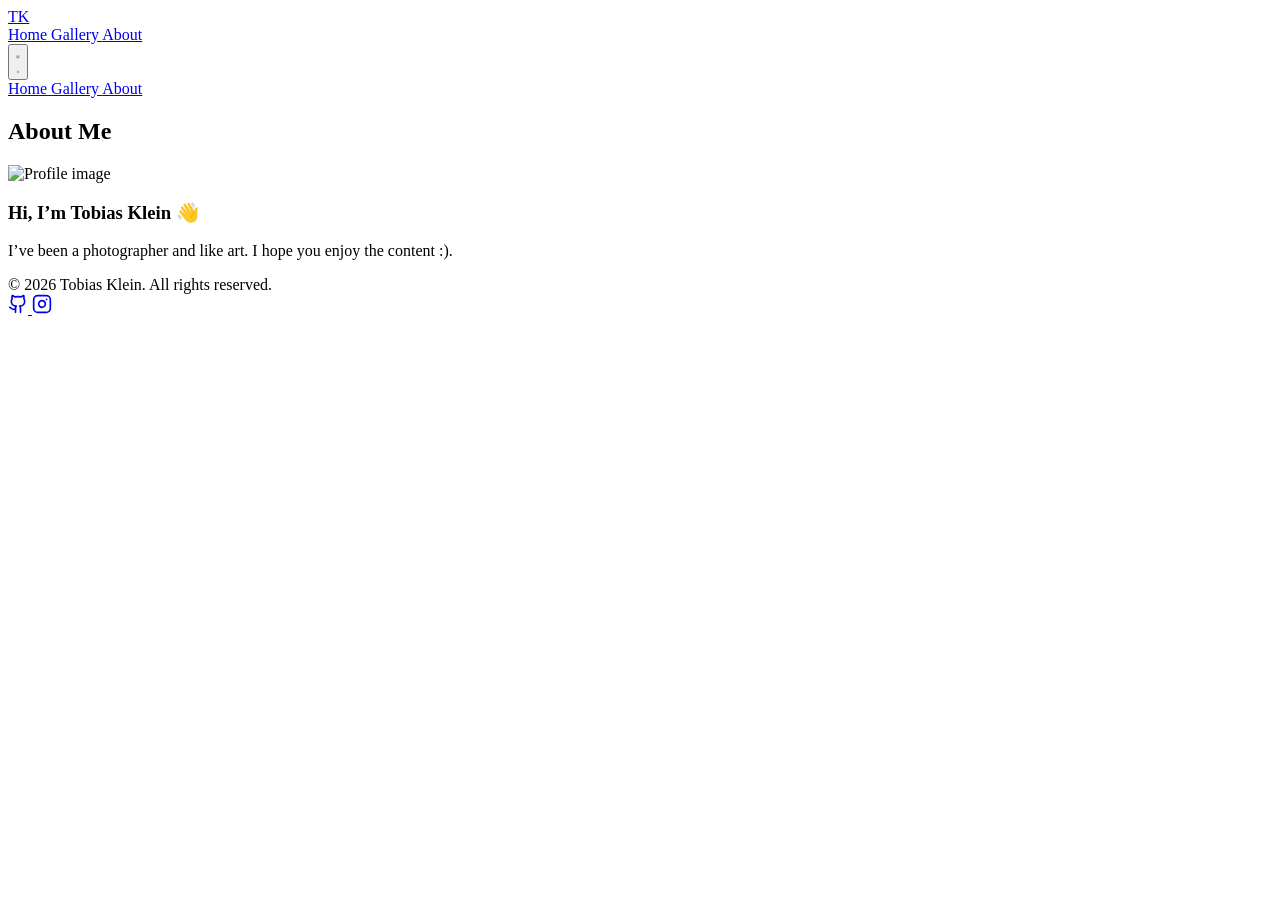
==== about/index.html @ df0c4caa "Deploying to gh-pages from @ tobiaskleinn-online/website@6d740acfe20cf79ec866e4f947618fc2ee04ebe4 🚀" ====
<!DOCTYPE html><html lang="en" class="h-full"> <head><meta charset="utf-8"><link rel="icon" type="image/x-icon" href="/website/favicon.ico"><link rel="preconnect" href="https://fonts.googleapis.com"><link rel="preconnect" href="https://fonts.gstatic.com" crossorigin><link href="https://fonts.googleapis.com/css2?family=Dancing+Script:wght@400;500;600;700&display=swap" rel="stylesheet"><meta name="viewport" content="width=device-width"><meta name="generator" content="Astro v5.8.1"><title>Tobias Klein</title><link rel="stylesheet" href="/website/_astro/about.BwCIxoq3.css"></head> <body> <link rel="preconnect" href="https://fonts.googleapis.com"><link rel="preconnect" href="https://fonts.gstatic.com" crossorigin><link href="https://fonts.googleapis.com/css2?family=Dancing+Script:wght@400..700&display=swap" rel="stylesheet"><nav x-data="{ isOpen: false, scrolled: false }" @scroll.window="scrolled = window.scrollY > 50" class="fixed top-0 left-0 w-full z-50 transition-all duration-300" :class="scrolled ? 'py-3 bg-white shadow-sm' : 'py-5 bg-transparent'"> <div class="container mx-auto flex justify-between items-center"> <a href="/website" id="logo" class="text-2xl md:text-4xl font-semibold tracking-tight"> TK </a> <!-- Desktop Menu --> <div class="hidden md:flex space-x-8"> <a href="/website" class="nav-link relative after:content-[''] after:absolute after:left-0 after:bottom-[-2px] after:h-[2px] after:bg-black after:w-0 hover:after:w-full transition-all"> Home </a><a href="/website/collections" class="nav-link relative after:content-[''] after:absolute after:left-0 after:bottom-[-2px] after:h-[2px] after:bg-black after:w-0 hover:after:w-full transition-all"> Gallery </a><a href="/website/about" class="nav-link relative after:content-[''] after:absolute after:left-0 after:bottom-[-2px] after:h-[2px] after:bg-black after:w-0 hover:after:w-full transition-all"> About </a> </div> <!-- Mobile Menu Button --> <button @click="isOpen = !isOpen" class="md:hidden text-gray-800 focus:outline-none"> <svg x-show="!isOpen" class="h-6 w-6" fill="none" viewBox="0 0 24 24" stroke="currentColor"> <path stroke-linecap="round" stroke-linejoin="round" stroke-width="2" d="M4 6h16M4 12h16M4 18h16"></path> </svg> <svg x-show="isOpen" class="h-6 w-6" fill="none" viewBox="0 0 24 24" stroke="currentColor"> <path stroke-linecap="round" stroke-linejoin="round" stroke-width="2" d="M6 18L18 6M6 6l12 12"></path> </svg> </button> </div> <!-- Mobile Menu --> <div x-show="isOpen" class="md:hidden absolute top-full left-0 w-full bg-white shadow-md"> <div class="flex flex-col py-4 px-6 space-y-4"> <a href="/website" class="text-lg" @click="isOpen = false"> Home </a><a href="/website/collections" class="text-lg" @click="isOpen = false"> Gallery </a><a href="/website/about" class="text-lg" @click="isOpen = false"> About </a> </div> </div> </nav> <main>  <section class="pt-32 pb-20"> <div class="container-custom"> <div class="max-w-2xl mx-auto text-center mb-16"> <h1 class="text-4xl md:text-5xl font-bold mb-4">About Me</h1> </div> <div class="grid grid-cols-1 lg:grid-cols-2 gap-16 items-center"> <div> <img src="/website/images/profile.jpg" alt="Profile image" class="w-full h-auto rounded-lg shadow-lg border-8 my-4 border-white md:p-4" width="720" height="720"> </div> <div class="prose text-gray-700 mb-6"> <h3 id="hi-im-tobias-klein">Hi, I’m Tobias Klein 👋</h3>
<p>I’ve been a photographer and like art.
I hope you enjoy the content :).</p> </div> </div> </div> </section>  </main> <footer class="py-10 border-t border-gray-100 mt-auto"> <div class="container mx-auto"> <div class="flex flex-col md:flex-row justify-between items-center"> <div class="text-sm font-sans text-gray-500 mb-4 md:mb-0">
© 2026 Tobias Klein. All rights reserved.
</div> <div class="flex space-x-6"> <a href="https://tobiaskleinn-online.github.io/website/" target="_blank" rel="noopener noreferrer" class="text-gray-500 hover:text-gray-800 transition-colors duration-200" aria-label="GitHub"> <svg xmlns="http://www.w3.org/2000/svg" stroke-width="2" width="20" height="20" stroke="currentColor" stroke-linecap="round" stroke-linejoin="round" fill="none" viewBox="0 0 24 24" class="lucide lucide-github">  <path d="M15 22v-4a4.8 4.8 0 0 0-1-3.5c3 0 6-2 6-5.5.08-1.25-.27-2.48-1-3.5.28-1.15.28-2.35 0-3.5 0 0-1 0-3 1.5-2.64-.5-5.36-.5-8 0C6 2 5 2 5 2c-.3 1.15-.3 2.35 0 3.5A5.403 5.403 0 0 0 4 9c0 3.5 3 5.5 6 5.5-.39.49-.68 1.05-.85 1.65-.17.6-.22 1.23-.15 1.85v4"></path> <path d="M9 18c-4.51 2-5-2-7-2"></path>  </svg> </a><a href="https://www.instagram.com" target="_blank" rel="noopener noreferrer" class="text-gray-500 hover:text-gray-800 transition-colors duration-200" aria-label="Instagram"> <svg xmlns="http://www.w3.org/2000/svg" stroke-width="2" width="20" height="20" stroke="currentColor" stroke-linecap="round" stroke-linejoin="round" fill="none" viewBox="0 0 24 24" class="lucide lucide-instagram">  <rect width="20" height="20" x="2" y="2" rx="5" ry="5"></rect> <path d="M16 11.37A4 4 0 1 1 12.63 8 4 4 0 0 1 16 11.37z"></path> <line x1="17.5" x2="17.51" y1="6.5" y2="6.5"></line>  </svg> </a> </div> </div> </div> </footer> <script defer src="https://unpkg.com/alpinejs@3.x.x/dist/cdn.min.js"></script></body></html>
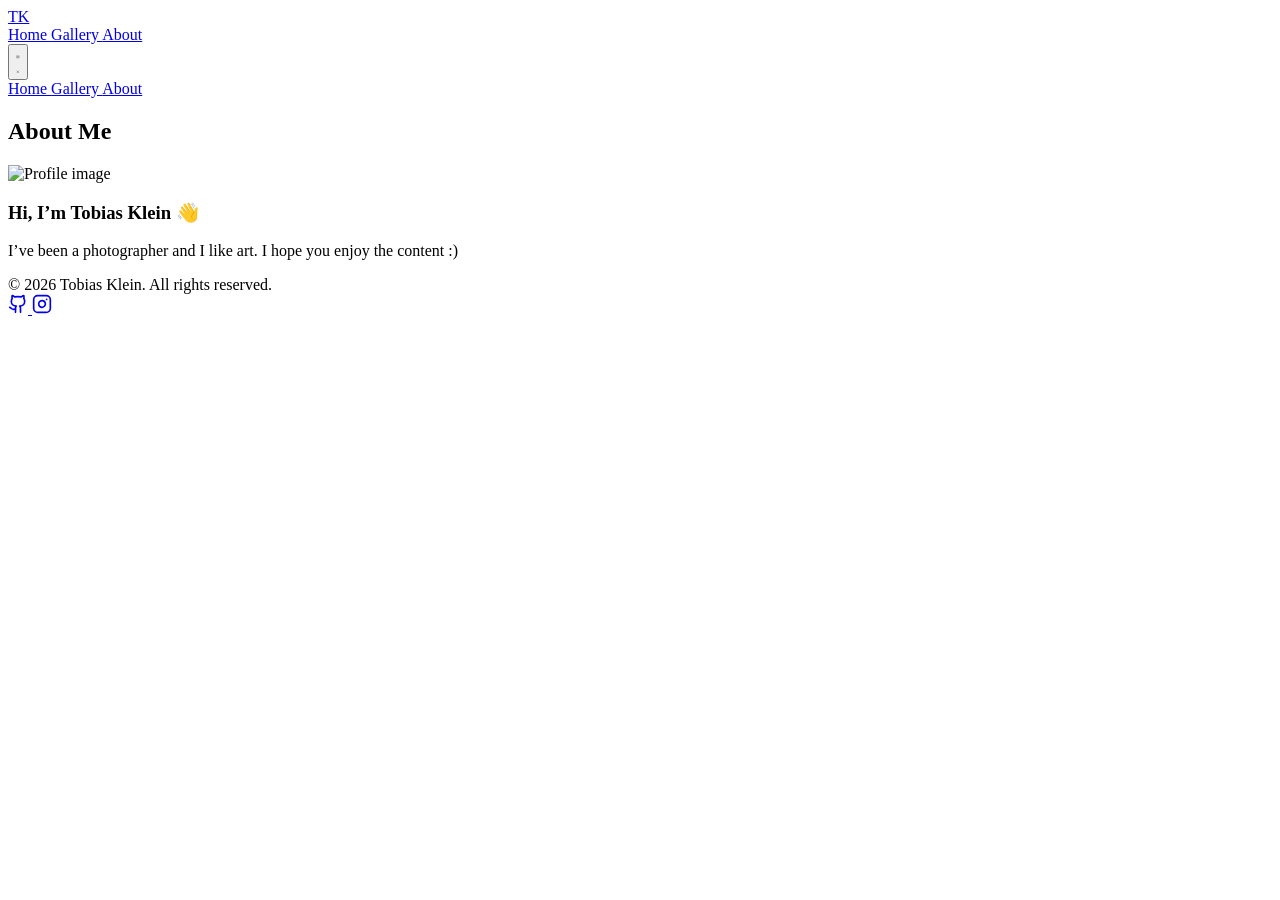
==== commit 08277754: "Deploying to gh-pages from @ tobiaskleinn-online/website@6918a2d108ee1f72a852e6090f3ee55a3e0e0046 🚀" ====
--- a/about/index.html
+++ b/about/index.html
@@ -1,5 +1,5 @@
 <!DOCTYPE html><html lang="en" class="h-full"> <head><meta charset="utf-8"><link rel="icon" type="image/x-icon" href="/website/favicon.ico"><link rel="preconnect" href="https://fonts.googleapis.com"><link rel="preconnect" href="https://fonts.gstatic.com" crossorigin><link href="https://fonts.googleapis.com/css2?family=Dancing+Script:wght@400;500;600;700&display=swap" rel="stylesheet"><meta name="viewport" content="width=device-width"><meta name="generator" content="Astro v5.8.1"><title>Tobias Klein</title><link rel="stylesheet" href="/website/_astro/about.BwCIxoq3.css"></head> <body> <link rel="preconnect" href="https://fonts.googleapis.com"><link rel="preconnect" href="https://fonts.gstatic.com" crossorigin><link href="https://fonts.googleapis.com/css2?family=Dancing+Script:wght@400..700&display=swap" rel="stylesheet"><nav x-data="{ isOpen: false, scrolled: false }" @scroll.window="scrolled = window.scrollY > 50" class="fixed top-0 left-0 w-full z-50 transition-all duration-300" :class="scrolled ? 'py-3 bg-white shadow-sm' : 'py-5 bg-transparent'"> <div class="container mx-auto flex justify-between items-center"> <a href="/website" id="logo" class="text-2xl md:text-4xl font-semibold tracking-tight"> TK </a> <!-- Desktop Menu --> <div class="hidden md:flex space-x-8"> <a href="/website" class="nav-link relative after:content-[''] after:absolute after:left-0 after:bottom-[-2px] after:h-[2px] after:bg-black after:w-0 hover:after:w-full transition-all"> Home </a><a href="/website/collections" class="nav-link relative after:content-[''] after:absolute after:left-0 after:bottom-[-2px] after:h-[2px] after:bg-black after:w-0 hover:after:w-full transition-all"> Gallery </a><a href="/website/about" class="nav-link relative after:content-[''] after:absolute after:left-0 after:bottom-[-2px] after:h-[2px] after:bg-black after:w-0 hover:after:w-full transition-all"> About </a> </div> <!-- Mobile Menu Button --> <button @click="isOpen = !isOpen" class="md:hidden text-gray-800 focus:outline-none"> <svg x-show="!isOpen" class="h-6 w-6" fill="none" viewBox="0 0 24 24" stroke="currentColor"> <path stroke-linecap="round" stroke-linejoin="round" stroke-width="2" d="M4 6h16M4 12h16M4 18h16"></path> </svg> <svg x-show="isOpen" class="h-6 w-6" fill="none" viewBox="0 0 24 24" stroke="currentColor"> <path stroke-linecap="round" stroke-linejoin="round" stroke-width="2" d="M6 18L18 6M6 6l12 12"></path> </svg> </button> </div> <!-- Mobile Menu --> <div x-show="isOpen" class="md:hidden absolute top-full left-0 w-full bg-white shadow-md"> <div class="flex flex-col py-4 px-6 space-y-4"> <a href="/website" class="text-lg" @click="isOpen = false"> Home </a><a href="/website/collections" class="text-lg" @click="isOpen = false"> Gallery </a><a href="/website/about" class="text-lg" @click="isOpen = false"> About </a> </div> </div> </nav> <main>  <section class="pt-32 pb-20"> <div class="container-custom"> <div class="max-w-2xl mx-auto text-center mb-16"> <h1 class="text-4xl md:text-5xl font-bold mb-4">About Me</h1> </div> <div class="grid grid-cols-1 lg:grid-cols-2 gap-16 items-center"> <div> <img src="/website/images/profile.jpg" alt="Profile image" class="w-full h-auto rounded-lg shadow-lg border-8 my-4 border-white md:p-4" width="720" height="720"> </div> <div class="prose text-gray-700 mb-6"> <h3 id="hi-im-tobias-klein">Hi, I’m Tobias Klein 👋</h3>
-<p>I’ve been a photographer and like art.
-I hope you enjoy the content :).</p> </div> </div> </div> </section>  </main> <footer class="py-10 border-t border-gray-100 mt-auto"> <div class="container mx-auto"> <div class="flex flex-col md:flex-row justify-between items-center"> <div class="text-sm font-sans text-gray-500 mb-4 md:mb-0">
+<p>I’ve been a photographer and I like art.
+I hope you enjoy the content :)</p> </div> </div> </div> </section>  </main> <footer class="py-10 border-t border-gray-100 mt-auto"> <div class="container mx-auto"> <div class="flex flex-col md:flex-row justify-between items-center"> <div class="text-sm font-sans text-gray-500 mb-4 md:mb-0">
 © 2026 Tobias Klein. All rights reserved.
 </div> <div class="flex space-x-6"> <a href="https://tobiaskleinn-online.github.io/website/" target="_blank" rel="noopener noreferrer" class="text-gray-500 hover:text-gray-800 transition-colors duration-200" aria-label="GitHub"> <svg xmlns="http://www.w3.org/2000/svg" stroke-width="2" width="20" height="20" stroke="currentColor" stroke-linecap="round" stroke-linejoin="round" fill="none" viewBox="0 0 24 24" class="lucide lucide-github">  <path d="M15 22v-4a4.8 4.8 0 0 0-1-3.5c3 0 6-2 6-5.5.08-1.25-.27-2.48-1-3.5.28-1.15.28-2.35 0-3.5 0 0-1 0-3 1.5-2.64-.5-5.36-.5-8 0C6 2 5 2 5 2c-.3 1.15-.3 2.35 0 3.5A5.403 5.403 0 0 0 4 9c0 3.5 3 5.5 6 5.5-.39.49-.68 1.05-.85 1.65-.17.6-.22 1.23-.15 1.85v4"></path> <path d="M9 18c-4.51 2-5-2-7-2"></path>  </svg> </a><a href="https://www.instagram.com" target="_blank" rel="noopener noreferrer" class="text-gray-500 hover:text-gray-800 transition-colors duration-200" aria-label="Instagram"> <svg xmlns="http://www.w3.org/2000/svg" stroke-width="2" width="20" height="20" stroke="currentColor" stroke-linecap="round" stroke-linejoin="round" fill="none" viewBox="0 0 24 24" class="lucide lucide-instagram">  <rect width="20" height="20" x="2" y="2" rx="5" ry="5"></rect> <path d="M16 11.37A4 4 0 1 1 12.63 8 4 4 0 0 1 16 11.37z"></path> <line x1="17.5" x2="17.51" y1="6.5" y2="6.5"></line>  </svg> </a> </div> </div> </div> </footer> <script defer src="https://unpkg.com/alpinejs@3.x.x/dist/cdn.min.js"></script></body></html>
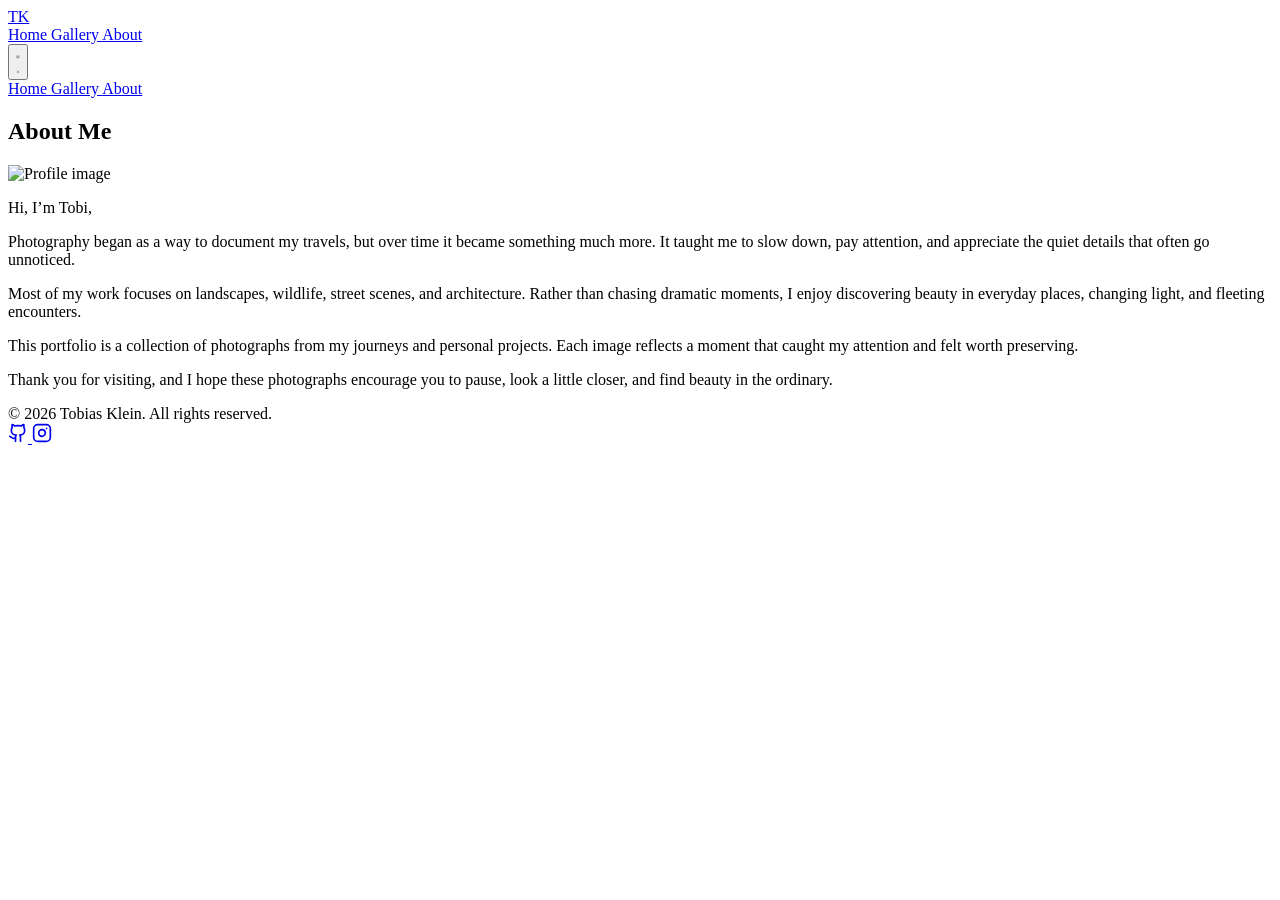
==== commit 7e7b5c0d: "Deploying to gh-pages from @ tobiaskleinn-online/website@402dc5977237a60f002d4f6e6a7ca789354065fb 🚀" ====
--- a/about/index.html
+++ b/about/index.html
@@ -1,5 +1,7 @@
-<!DOCTYPE html><html lang="en" class="h-full"> <head><meta charset="utf-8"><link rel="icon" type="image/x-icon" href="/website/favicon.ico"><link rel="preconnect" href="https://fonts.googleapis.com"><link rel="preconnect" href="https://fonts.gstatic.com" crossorigin><link href="https://fonts.googleapis.com/css2?family=Dancing+Script:wght@400;500;600;700&display=swap" rel="stylesheet"><meta name="viewport" content="width=device-width"><meta name="generator" content="Astro v5.8.1"><title>Tobias Klein</title><link rel="stylesheet" href="/website/_astro/about.BwCIxoq3.css"></head> <body> <link rel="preconnect" href="https://fonts.googleapis.com"><link rel="preconnect" href="https://fonts.gstatic.com" crossorigin><link href="https://fonts.googleapis.com/css2?family=Dancing+Script:wght@400..700&display=swap" rel="stylesheet"><nav x-data="{ isOpen: false, scrolled: false }" @scroll.window="scrolled = window.scrollY > 50" class="fixed top-0 left-0 w-full z-50 transition-all duration-300" :class="scrolled ? 'py-3 bg-white shadow-sm' : 'py-5 bg-transparent'"> <div class="container mx-auto flex justify-between items-center"> <a href="/website" id="logo" class="text-2xl md:text-4xl font-semibold tracking-tight"> TK </a> <!-- Desktop Menu --> <div class="hidden md:flex space-x-8"> <a href="/website" class="nav-link relative after:content-[''] after:absolute after:left-0 after:bottom-[-2px] after:h-[2px] after:bg-black after:w-0 hover:after:w-full transition-all"> Home </a><a href="/website/collections" class="nav-link relative after:content-[''] after:absolute after:left-0 after:bottom-[-2px] after:h-[2px] after:bg-black after:w-0 hover:after:w-full transition-all"> Gallery </a><a href="/website/about" class="nav-link relative after:content-[''] after:absolute after:left-0 after:bottom-[-2px] after:h-[2px] after:bg-black after:w-0 hover:after:w-full transition-all"> About </a> </div> <!-- Mobile Menu Button --> <button @click="isOpen = !isOpen" class="md:hidden text-gray-800 focus:outline-none"> <svg x-show="!isOpen" class="h-6 w-6" fill="none" viewBox="0 0 24 24" stroke="currentColor"> <path stroke-linecap="round" stroke-linejoin="round" stroke-width="2" d="M4 6h16M4 12h16M4 18h16"></path> </svg> <svg x-show="isOpen" class="h-6 w-6" fill="none" viewBox="0 0 24 24" stroke="currentColor"> <path stroke-linecap="round" stroke-linejoin="round" stroke-width="2" d="M6 18L18 6M6 6l12 12"></path> </svg> </button> </div> <!-- Mobile Menu --> <div x-show="isOpen" class="md:hidden absolute top-full left-0 w-full bg-white shadow-md"> <div class="flex flex-col py-4 px-6 space-y-4"> <a href="/website" class="text-lg" @click="isOpen = false"> Home </a><a href="/website/collections" class="text-lg" @click="isOpen = false"> Gallery </a><a href="/website/about" class="text-lg" @click="isOpen = false"> About </a> </div> </div> </nav> <main>  <section class="pt-32 pb-20"> <div class="container-custom"> <div class="max-w-2xl mx-auto text-center mb-16"> <h1 class="text-4xl md:text-5xl font-bold mb-4">About Me</h1> </div> <div class="grid grid-cols-1 lg:grid-cols-2 gap-16 items-center"> <div> <img src="/website/images/profile.jpg" alt="Profile image" class="w-full h-auto rounded-lg shadow-lg border-8 my-4 border-white md:p-4" width="720" height="720"> </div> <div class="prose text-gray-700 mb-6"> <h3 id="hi-im-tobias-klein">Hi, I’m Tobias Klein 👋</h3>
-<p>I’ve been a photographer and I like art.
-I hope you enjoy the content :)</p> </div> </div> </div> </section>  </main> <footer class="py-10 border-t border-gray-100 mt-auto"> <div class="container mx-auto"> <div class="flex flex-col md:flex-row justify-between items-center"> <div class="text-sm font-sans text-gray-500 mb-4 md:mb-0">
+<!DOCTYPE html><html lang="en" class="h-full"> <head><meta charset="utf-8"><link rel="icon" type="image/x-icon" href="/website/favicon.ico"><link rel="preconnect" href="https://fonts.googleapis.com"><link rel="preconnect" href="https://fonts.gstatic.com" crossorigin><link href="https://fonts.googleapis.com/css2?family=Dancing+Script:wght@400;500;600;700&display=swap" rel="stylesheet"><meta name="viewport" content="width=device-width"><meta name="generator" content="Astro v5.8.1"><title>Tobias Klein</title><link rel="stylesheet" href="/website/_astro/about.BwCIxoq3.css"></head> <body> <link rel="preconnect" href="https://fonts.googleapis.com"><link rel="preconnect" href="https://fonts.gstatic.com" crossorigin><link href="https://fonts.googleapis.com/css2?family=Dancing+Script:wght@400..700&display=swap" rel="stylesheet"><nav x-data="{ isOpen: false, scrolled: false }" @scroll.window="scrolled = window.scrollY > 50" class="fixed top-0 left-0 w-full z-50 transition-all duration-300" :class="scrolled ? 'py-3 bg-white shadow-sm' : 'py-5 bg-transparent'"> <div class="container mx-auto flex justify-between items-center"> <a href="/website" id="logo" class="text-2xl md:text-4xl font-semibold tracking-tight"> TK </a> <!-- Desktop Menu --> <div class="hidden md:flex space-x-8"> <a href="/website" class="nav-link relative after:content-[''] after:absolute after:left-0 after:bottom-[-2px] after:h-[2px] after:bg-black after:w-0 hover:after:w-full transition-all"> Home </a><a href="/website/collections" class="nav-link relative after:content-[''] after:absolute after:left-0 after:bottom-[-2px] after:h-[2px] after:bg-black after:w-0 hover:after:w-full transition-all"> Gallery </a><a href="/website/about" class="nav-link relative after:content-[''] after:absolute after:left-0 after:bottom-[-2px] after:h-[2px] after:bg-black after:w-0 hover:after:w-full transition-all"> About </a> </div> <!-- Mobile Menu Button --> <button @click="isOpen = !isOpen" class="md:hidden text-gray-800 focus:outline-none"> <svg x-show="!isOpen" class="h-6 w-6" fill="none" viewBox="0 0 24 24" stroke="currentColor"> <path stroke-linecap="round" stroke-linejoin="round" stroke-width="2" d="M4 6h16M4 12h16M4 18h16"></path> </svg> <svg x-show="isOpen" class="h-6 w-6" fill="none" viewBox="0 0 24 24" stroke="currentColor"> <path stroke-linecap="round" stroke-linejoin="round" stroke-width="2" d="M6 18L18 6M6 6l12 12"></path> </svg> </button> </div> <!-- Mobile Menu --> <div x-show="isOpen" class="md:hidden absolute top-full left-0 w-full bg-white shadow-md"> <div class="flex flex-col py-4 px-6 space-y-4"> <a href="/website" class="text-lg" @click="isOpen = false"> Home </a><a href="/website/collections" class="text-lg" @click="isOpen = false"> Gallery </a><a href="/website/about" class="text-lg" @click="isOpen = false"> About </a> </div> </div> </nav> <main>  <section class="pt-32 pb-20"> <div class="container-custom"> <div class="max-w-2xl mx-auto text-center mb-16"> <h1 class="text-4xl md:text-5xl font-bold mb-4">About Me</h1> </div> <div class="grid grid-cols-1 lg:grid-cols-2 gap-16 items-center"> <div> <img src="/website/images/profile.jpg" alt="Profile image" class="w-full h-auto rounded-lg shadow-lg border-8 my-4 border-white md:p-4" width="720" height="720"> </div> <div class="prose text-gray-700 mb-6"> <p>Hi, I’m Tobi,</p>
+<p>Photography began as a way to document my travels, but over time it became something much more. It taught me to slow down, pay attention, and appreciate the quiet details that often go unnoticed.</p>
+<p>Most of my work focuses on landscapes, wildlife, street scenes, and architecture. Rather than chasing dramatic moments, I enjoy discovering beauty in everyday places, changing light, and fleeting encounters.</p>
+<p>This portfolio is a collection of photographs from my journeys and personal projects. Each image reflects a moment that caught my attention and felt worth preserving.</p>
+<p>Thank you for visiting, and I hope these photographs encourage you to pause, look a little closer, and find beauty in the ordinary.</p> </div> </div> </div> </section>  </main> <footer class="py-10 border-t border-gray-100 mt-auto"> <div class="container mx-auto"> <div class="flex flex-col md:flex-row justify-between items-center"> <div class="text-sm font-sans text-gray-500 mb-4 md:mb-0">
 © 2026 Tobias Klein. All rights reserved.
 </div> <div class="flex space-x-6"> <a href="https://tobiaskleinn-online.github.io/website/" target="_blank" rel="noopener noreferrer" class="text-gray-500 hover:text-gray-800 transition-colors duration-200" aria-label="GitHub"> <svg xmlns="http://www.w3.org/2000/svg" stroke-width="2" width="20" height="20" stroke="currentColor" stroke-linecap="round" stroke-linejoin="round" fill="none" viewBox="0 0 24 24" class="lucide lucide-github">  <path d="M15 22v-4a4.8 4.8 0 0 0-1-3.5c3 0 6-2 6-5.5.08-1.25-.27-2.48-1-3.5.28-1.15.28-2.35 0-3.5 0 0-1 0-3 1.5-2.64-.5-5.36-.5-8 0C6 2 5 2 5 2c-.3 1.15-.3 2.35 0 3.5A5.403 5.403 0 0 0 4 9c0 3.5 3 5.5 6 5.5-.39.49-.68 1.05-.85 1.65-.17.6-.22 1.23-.15 1.85v4"></path> <path d="M9 18c-4.51 2-5-2-7-2"></path>  </svg> </a><a href="https://www.instagram.com" target="_blank" rel="noopener noreferrer" class="text-gray-500 hover:text-gray-800 transition-colors duration-200" aria-label="Instagram"> <svg xmlns="http://www.w3.org/2000/svg" stroke-width="2" width="20" height="20" stroke="currentColor" stroke-linecap="round" stroke-linejoin="round" fill="none" viewBox="0 0 24 24" class="lucide lucide-instagram">  <rect width="20" height="20" x="2" y="2" rx="5" ry="5"></rect> <path d="M16 11.37A4 4 0 1 1 12.63 8 4 4 0 0 1 16 11.37z"></path> <line x1="17.5" x2="17.51" y1="6.5" y2="6.5"></line>  </svg> </a> </div> </div> </div> </footer> <script defer src="https://unpkg.com/alpinejs@3.x.x/dist/cdn.min.js"></script></body></html>
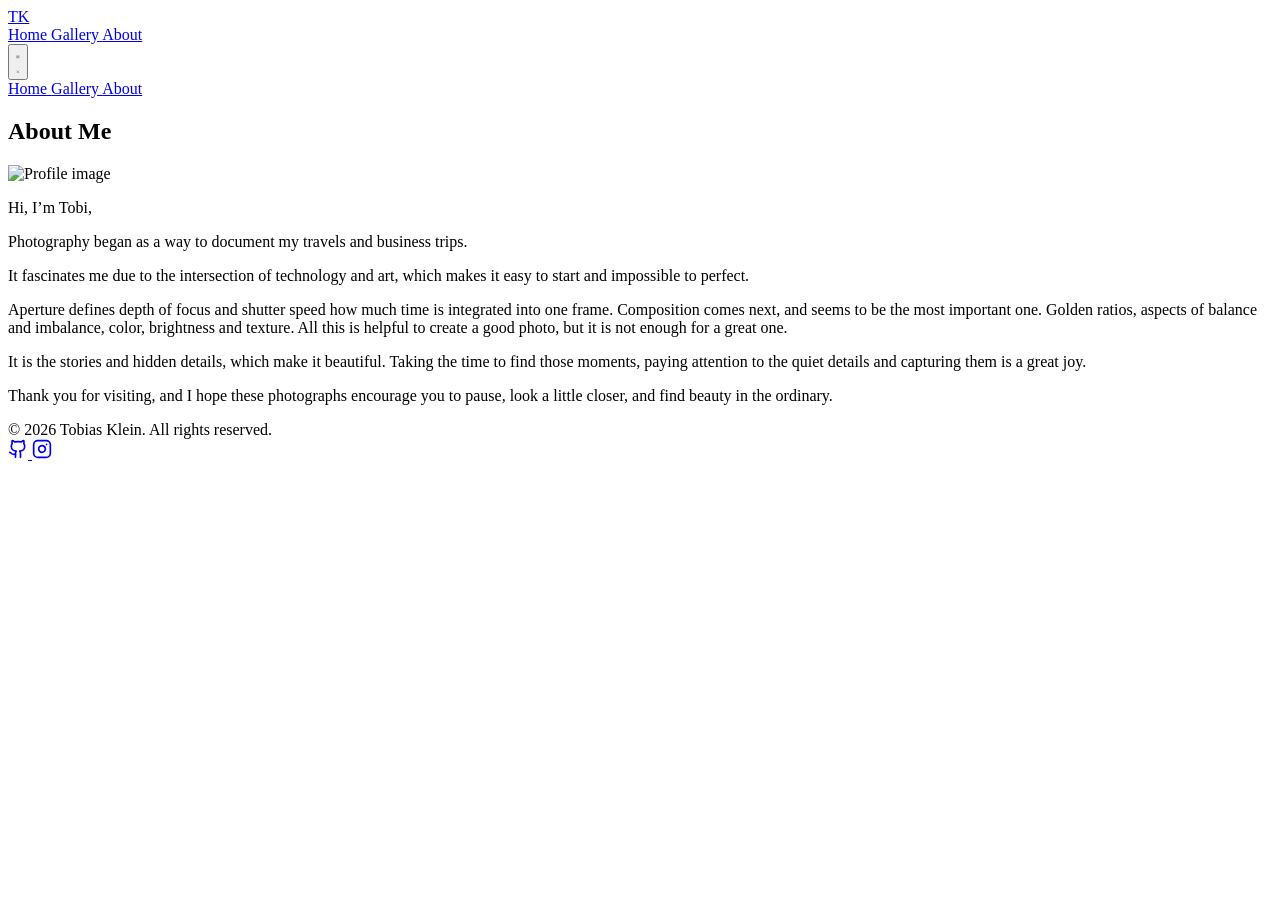
==== commit aee8e812: "Deploying to gh-pages from @ tobiaskleinn-online/website@c2a9a87208e2e840d6634690436656eaf48c5034 🚀" ====
--- a/about/index.html
+++ b/about/index.html
@@ -1,7 +1,8 @@
-<!DOCTYPE html><html lang="en" class="h-full"> <head><meta charset="utf-8"><link rel="icon" type="image/x-icon" href="/website/favicon.ico"><link rel="preconnect" href="https://fonts.googleapis.com"><link rel="preconnect" href="https://fonts.gstatic.com" crossorigin><link href="https://fonts.googleapis.com/css2?family=Dancing+Script:wght@400;500;600;700&display=swap" rel="stylesheet"><meta name="viewport" content="width=device-width"><meta name="generator" content="Astro v5.8.1"><title>Tobias Klein</title><link rel="stylesheet" href="/website/_astro/about.BwCIxoq3.css"></head> <body> <link rel="preconnect" href="https://fonts.googleapis.com"><link rel="preconnect" href="https://fonts.gstatic.com" crossorigin><link href="https://fonts.googleapis.com/css2?family=Dancing+Script:wght@400..700&display=swap" rel="stylesheet"><nav x-data="{ isOpen: false, scrolled: false }" @scroll.window="scrolled = window.scrollY > 50" class="fixed top-0 left-0 w-full z-50 transition-all duration-300" :class="scrolled ? 'py-3 bg-white shadow-sm' : 'py-5 bg-transparent'"> <div class="container mx-auto flex justify-between items-center"> <a href="/website" id="logo" class="text-2xl md:text-4xl font-semibold tracking-tight"> TK </a> <!-- Desktop Menu --> <div class="hidden md:flex space-x-8"> <a href="/website" class="nav-link relative after:content-[''] after:absolute after:left-0 after:bottom-[-2px] after:h-[2px] after:bg-black after:w-0 hover:after:w-full transition-all"> Home </a><a href="/website/collections" class="nav-link relative after:content-[''] after:absolute after:left-0 after:bottom-[-2px] after:h-[2px] after:bg-black after:w-0 hover:after:w-full transition-all"> Gallery </a><a href="/website/about" class="nav-link relative after:content-[''] after:absolute after:left-0 after:bottom-[-2px] after:h-[2px] after:bg-black after:w-0 hover:after:w-full transition-all"> About </a> </div> <!-- Mobile Menu Button --> <button @click="isOpen = !isOpen" class="md:hidden text-gray-800 focus:outline-none"> <svg x-show="!isOpen" class="h-6 w-6" fill="none" viewBox="0 0 24 24" stroke="currentColor"> <path stroke-linecap="round" stroke-linejoin="round" stroke-width="2" d="M4 6h16M4 12h16M4 18h16"></path> </svg> <svg x-show="isOpen" class="h-6 w-6" fill="none" viewBox="0 0 24 24" stroke="currentColor"> <path stroke-linecap="round" stroke-linejoin="round" stroke-width="2" d="M6 18L18 6M6 6l12 12"></path> </svg> </button> </div> <!-- Mobile Menu --> <div x-show="isOpen" class="md:hidden absolute top-full left-0 w-full bg-white shadow-md"> <div class="flex flex-col py-4 px-6 space-y-4"> <a href="/website" class="text-lg" @click="isOpen = false"> Home </a><a href="/website/collections" class="text-lg" @click="isOpen = false"> Gallery </a><a href="/website/about" class="text-lg" @click="isOpen = false"> About </a> </div> </div> </nav> <main>  <section class="pt-32 pb-20"> <div class="container-custom"> <div class="max-w-2xl mx-auto text-center mb-16"> <h1 class="text-4xl md:text-5xl font-bold mb-4">About Me</h1> </div> <div class="grid grid-cols-1 lg:grid-cols-2 gap-16 items-center"> <div> <img src="/website/images/profile.jpg" alt="Profile image" class="w-full h-auto rounded-lg shadow-lg border-8 my-4 border-white md:p-4" width="720" height="720"> </div> <div class="prose text-gray-700 mb-6"> <p>Hi, I’m Tobi,</p>
-<p>Photography began as a way to document my travels, but over time it became something much more. It taught me to slow down, pay attention, and appreciate the quiet details that often go unnoticed.</p>
-<p>Most of my work focuses on landscapes, wildlife, street scenes, and architecture. Rather than chasing dramatic moments, I enjoy discovering beauty in everyday places, changing light, and fleeting encounters.</p>
-<p>This portfolio is a collection of photographs from my journeys and personal projects. Each image reflects a moment that caught my attention and felt worth preserving.</p>
+<!DOCTYPE html><html lang="en" class="h-full"> <head><meta charset="utf-8"><link rel="icon" type="image/x-icon" href="/website/favicon.ico"><link rel="preconnect" href="https://fonts.googleapis.com"><link rel="preconnect" href="https://fonts.gstatic.com" crossorigin><link href="https://fonts.googleapis.com/css2?family=Dancing+Script:wght@400;500;600;700&display=swap" rel="stylesheet"><meta name="viewport" content="width=device-width"><meta name="generator" content="Astro v5.8.1"><title>Tobias Klein</title><link rel="stylesheet" href="/website/_astro/about.PhRI2mp6.css"></head> <body> <link rel="preconnect" href="https://fonts.googleapis.com"><link rel="preconnect" href="https://fonts.gstatic.com" crossorigin><link href="https://fonts.googleapis.com/css2?family=Dancing+Script:wght@400..700&display=swap" rel="stylesheet"><nav x-data="{ isOpen: false, scrolled: false }" @scroll.window="scrolled = window.scrollY > 50" class="fixed top-0 left-0 w-full z-50 transition-all duration-300" :class="scrolled ? 'py-3 bg-white shadow-sm' : 'py-5 bg-transparent'"> <div class="container mx-auto flex justify-between items-center"> <a href="/website" id="logo" class="text-2xl md:text-4xl font-semibold tracking-tight"> TK </a> <!-- Desktop Menu --> <div class="hidden md:flex space-x-8"> <a href="/website" class="nav-link relative after:content-[''] after:absolute after:left-0 after:bottom-[-2px] after:h-[2px] after:bg-black after:w-0 hover:after:w-full transition-all"> Home </a><a href="/website/collections" class="nav-link relative after:content-[''] after:absolute after:left-0 after:bottom-[-2px] after:h-[2px] after:bg-black after:w-0 hover:after:w-full transition-all"> Gallery </a><a href="/website/about" class="nav-link relative after:content-[''] after:absolute after:left-0 after:bottom-[-2px] after:h-[2px] after:bg-black after:w-0 hover:after:w-full transition-all"> About </a> </div> <!-- Mobile Menu Button --> <button @click="isOpen = !isOpen" class="md:hidden text-gray-800 focus:outline-none"> <svg x-show="!isOpen" class="h-6 w-6" fill="none" viewBox="0 0 24 24" stroke="currentColor"> <path stroke-linecap="round" stroke-linejoin="round" stroke-width="2" d="M4 6h16M4 12h16M4 18h16"></path> </svg> <svg x-show="isOpen" class="h-6 w-6" fill="none" viewBox="0 0 24 24" stroke="currentColor"> <path stroke-linecap="round" stroke-linejoin="round" stroke-width="2" d="M6 18L18 6M6 6l12 12"></path> </svg> </button> </div> <!-- Mobile Menu --> <div x-show="isOpen" class="md:hidden absolute top-full left-0 w-full bg-white shadow-md"> <div class="flex flex-col py-4 px-6 space-y-4"> <a href="/website" class="text-lg" @click="isOpen = false"> Home </a><a href="/website/collections" class="text-lg" @click="isOpen = false"> Gallery </a><a href="/website/about" class="text-lg" @click="isOpen = false"> About </a> </div> </div> </nav> <main>  <section class="pt-32 pb-20"> <div class="container-custom"> <div class="max-w-2xl mx-auto text-center mb-16"> <h1 class="text-4xl md:text-5xl font-bold mb-4">About Me</h1> </div> <div class="grid grid-cols-1 lg:grid-cols-2 gap-16 items-center"> <div> <img src="/website/images/profile.jpg" alt="Profile image" class="w-full h-auto rounded-lg shadow-lg border-8 my-4 border-white md:p-4" width="720" height="720"> </div> <div class="prose text-gray-700 mb-6"> <p>Hi, I’m Tobi,</p>
+<p>Photography began as a way to document my travels and business trips.</p>
+<p>It fascinates me due to the intersection of technology and art, which makes it easy to start and impossible to perfect.</p>
+<p>Aperture defines depth of focus and shutter speed how much time is integrated into one frame. Composition comes next, and seems to be the most important one. Golden ratios, aspects of balance and imbalance, color, brightness and texture. All this is helpful to create a good photo, but it is not enough for a great one.</p>
+<p>It is the stories and hidden details, which make it beautiful. Taking the time to find those moments, paying attention to the quiet details and capturing them is a great joy.</p>
 <p>Thank you for visiting, and I hope these photographs encourage you to pause, look a little closer, and find beauty in the ordinary.</p> </div> </div> </div> </section>  </main> <footer class="py-10 border-t border-gray-100 mt-auto"> <div class="container mx-auto"> <div class="flex flex-col md:flex-row justify-between items-center"> <div class="text-sm font-sans text-gray-500 mb-4 md:mb-0">
 © 2026 Tobias Klein. All rights reserved.
 </div> <div class="flex space-x-6"> <a href="https://tobiaskleinn-online.github.io/website/" target="_blank" rel="noopener noreferrer" class="text-gray-500 hover:text-gray-800 transition-colors duration-200" aria-label="GitHub"> <svg xmlns="http://www.w3.org/2000/svg" stroke-width="2" width="20" height="20" stroke="currentColor" stroke-linecap="round" stroke-linejoin="round" fill="none" viewBox="0 0 24 24" class="lucide lucide-github">  <path d="M15 22v-4a4.8 4.8 0 0 0-1-3.5c3 0 6-2 6-5.5.08-1.25-.27-2.48-1-3.5.28-1.15.28-2.35 0-3.5 0 0-1 0-3 1.5-2.64-.5-5.36-.5-8 0C6 2 5 2 5 2c-.3 1.15-.3 2.35 0 3.5A5.403 5.403 0 0 0 4 9c0 3.5 3 5.5 6 5.5-.39.49-.68 1.05-.85 1.65-.17.6-.22 1.23-.15 1.85v4"></path> <path d="M9 18c-4.51 2-5-2-7-2"></path>  </svg> </a><a href="https://www.instagram.com" target="_blank" rel="noopener noreferrer" class="text-gray-500 hover:text-gray-800 transition-colors duration-200" aria-label="Instagram"> <svg xmlns="http://www.w3.org/2000/svg" stroke-width="2" width="20" height="20" stroke="currentColor" stroke-linecap="round" stroke-linejoin="round" fill="none" viewBox="0 0 24 24" class="lucide lucide-instagram">  <rect width="20" height="20" x="2" y="2" rx="5" ry="5"></rect> <path d="M16 11.37A4 4 0 1 1 12.63 8 4 4 0 0 1 16 11.37z"></path> <line x1="17.5" x2="17.51" y1="6.5" y2="6.5"></line>  </svg> </a> </div> </div> </div> </footer> <script defer src="https://unpkg.com/alpinejs@3.x.x/dist/cdn.min.js"></script></body></html>
